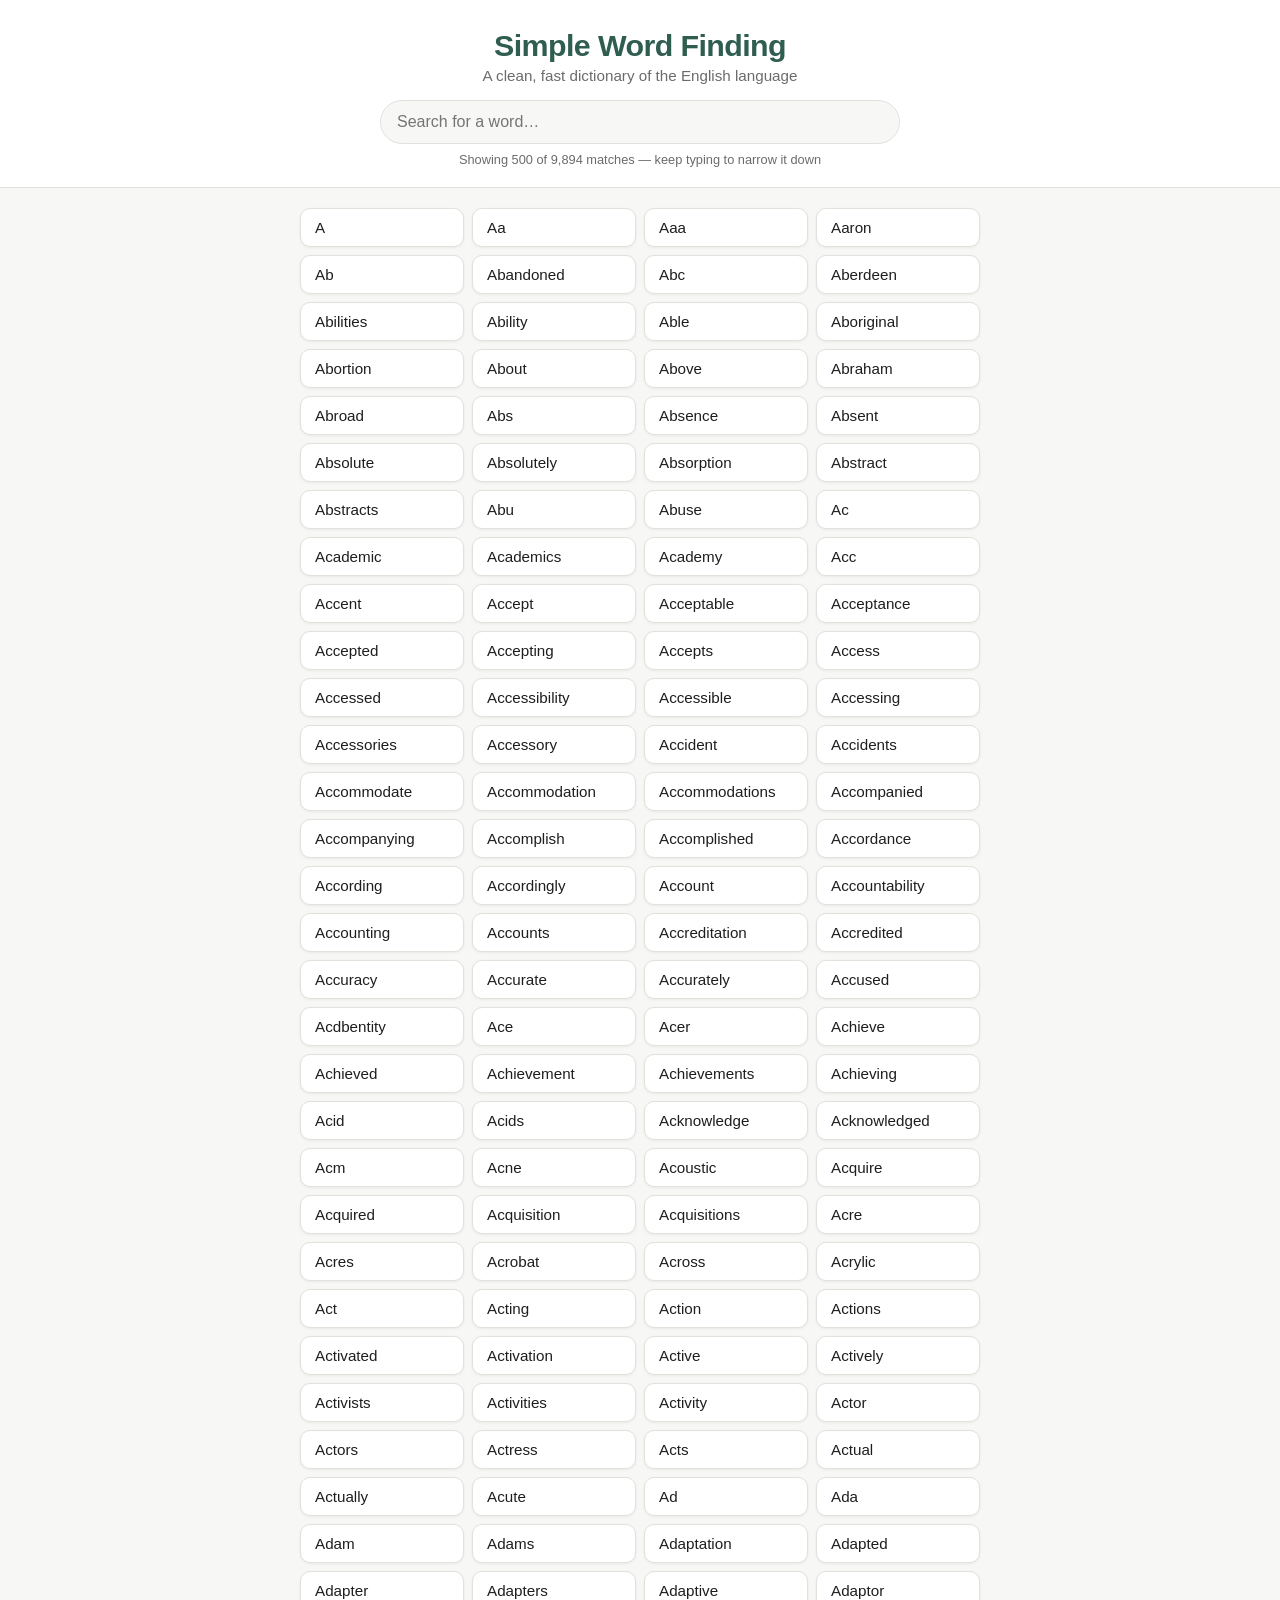
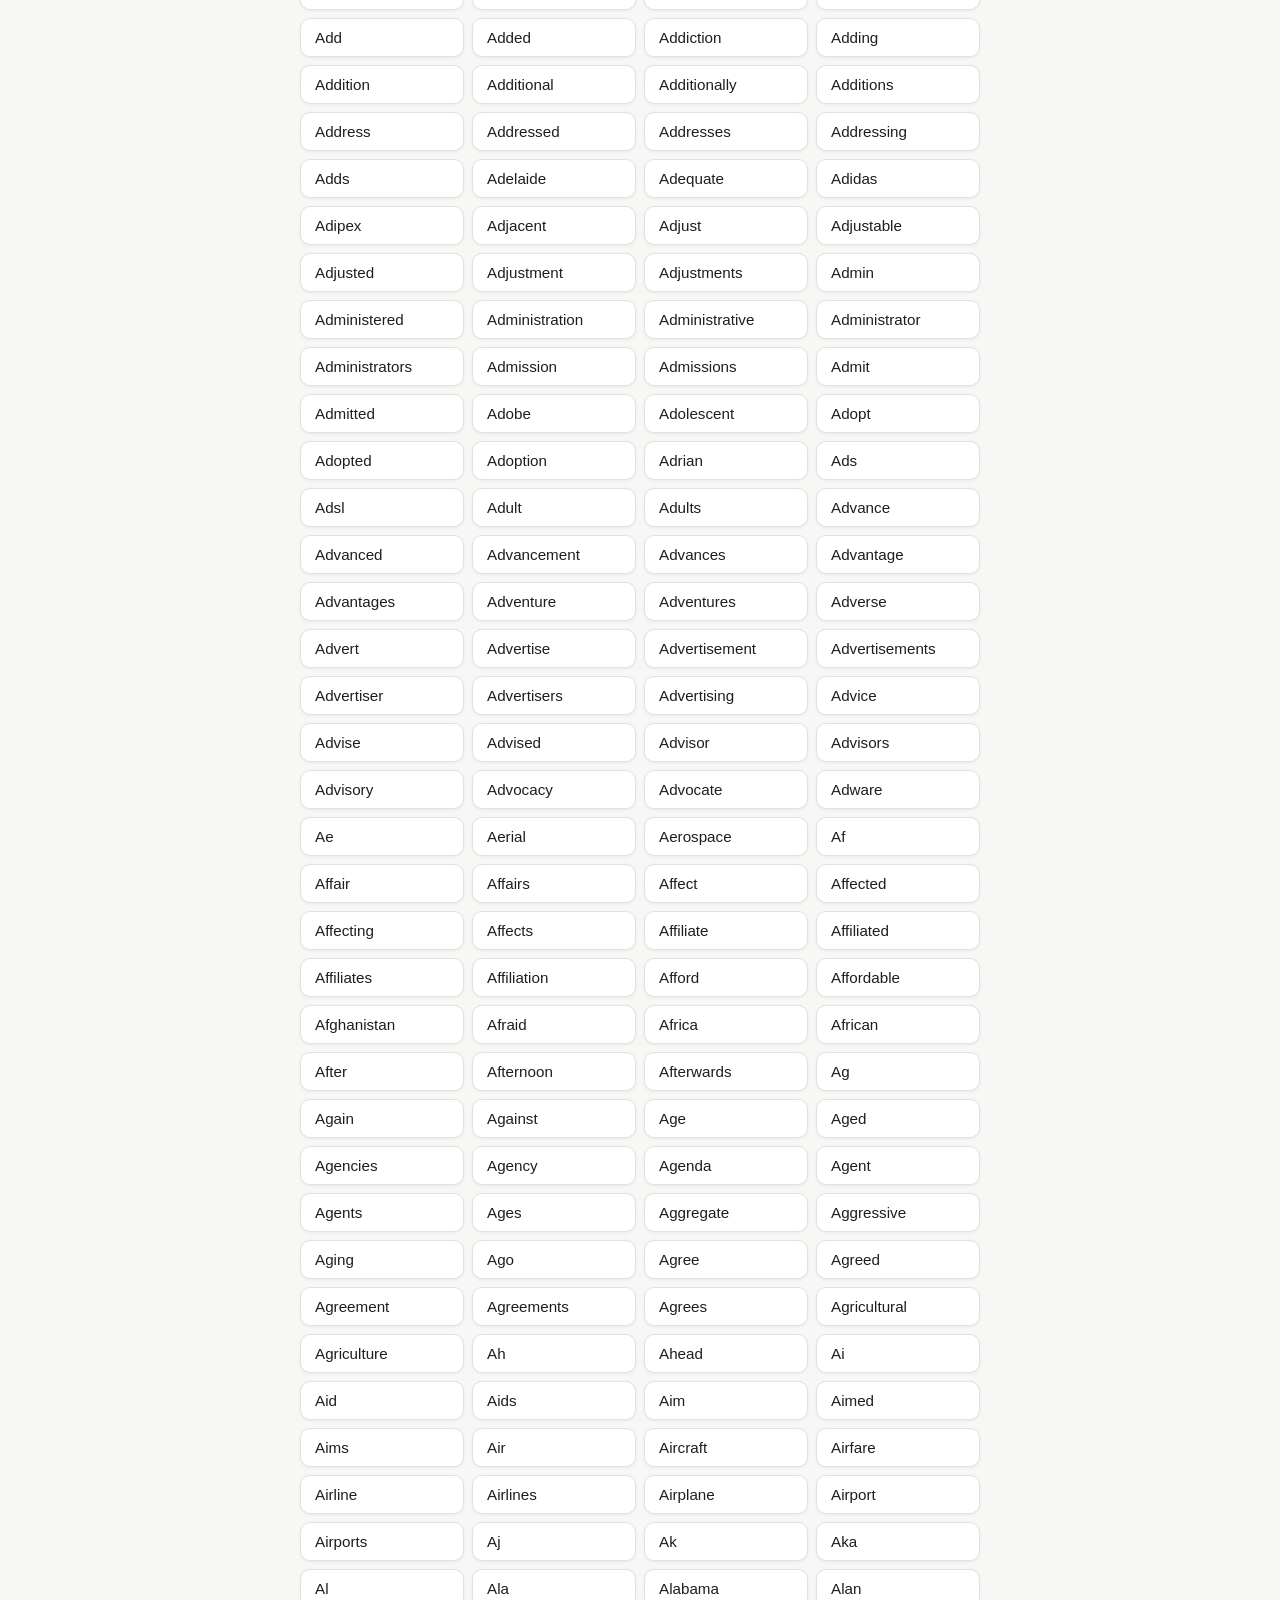
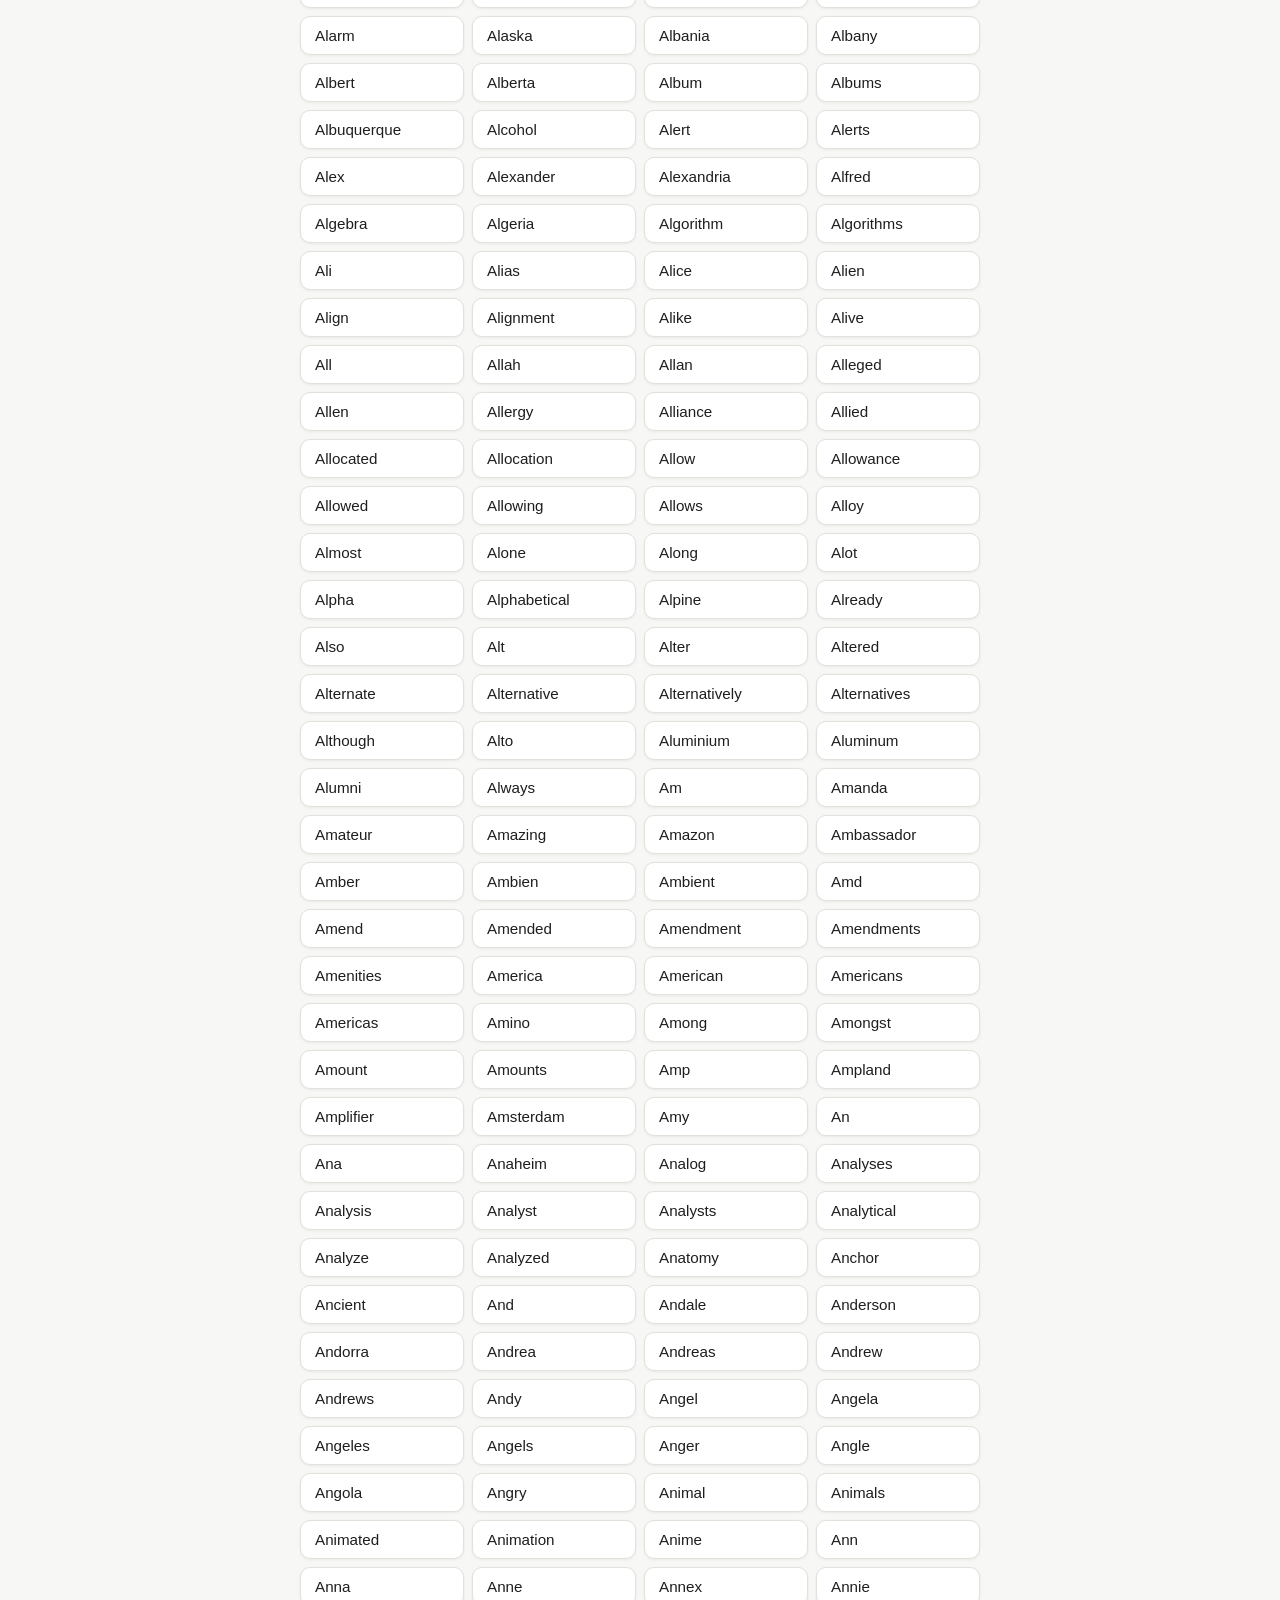
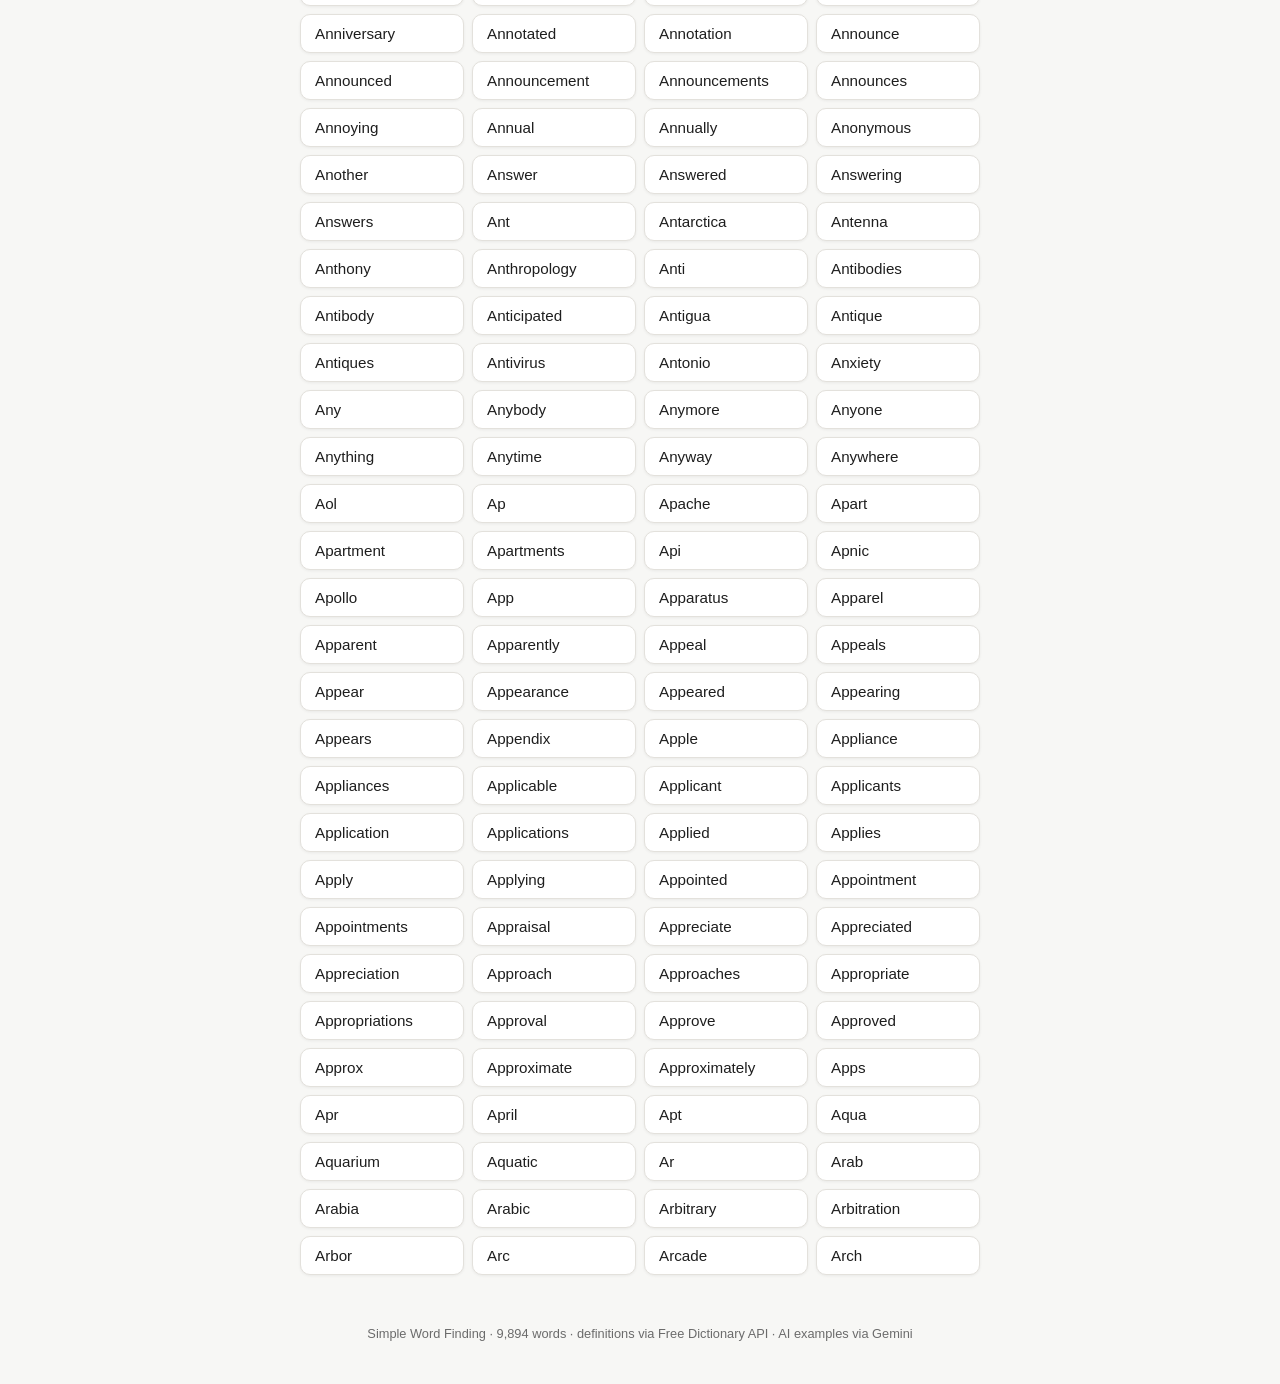
==== index.html @ 4e405c08 "Add files via upload" ====
<!DOCTYPE html>
<html lang="en">
<head>
<meta charset="UTF-8">
<meta name="viewport" content="width=device-width, initial-scale=1.0">
<title>Simple Word Finding</title>
<link rel="stylesheet" href="styles.css">
</head>
<body>
  <header class="topbar">
    <h1>Simple Word Finding</h1>
    <p class="tagline">A clean, fast dictionary of the English language</p>
    <div class="search-wrap">
      <input type="text" id="searchInput" placeholder="Search for a word…" autocomplete="off" spellcheck="false">
      <span id="resultCount" class="result-count"></span>
    </div>
  </header>

  <main>
    <ul id="wordList" class="word-list"></ul>
    <p id="emptyState" class="empty-state" hidden>No words match "<span id="emptyQuery"></span>".</p>
  </main>

  <footer class="footer">
    <p>Simple Word Finding &middot; <span id="wordTotal"></span> words &middot; definitions via Free Dictionary API &middot; AI examples via Gemini</p>
  </footer>

<script src="dictionary-data.js"></script>
<script src="script.js"></script>
</body>
</html>
---- styles.css ----
:root {
  --bg: #f7f7f5;
  --card: #ffffff;
  --ink: #1e1e1e;
  --muted: #6b6b6b;
  --accent: #2f5d50;
  --accent-light: #e7f0ec;
  --border: #e3e1dc;
  --shadow: 0 1px 3px rgba(0,0,0,0.06);
  --radius: 10px;
}

* { box-sizing: border-box; }

body {
  margin: 0;
  font-family: -apple-system, BlinkMacSystemFont, "Segoe UI", Roboto, Helvetica, Arial, sans-serif;
  background: var(--bg);
  color: var(--ink);
  min-height: 100vh;
  display: flex;
  flex-direction: column;
}

/* ---------- Topbar ---------- */
.topbar {
  background: var(--card);
  border-bottom: 1px solid var(--border);
  padding: 28px 20px 20px;
  text-align: center;
  position: sticky;
  top: 0;
  z-index: 10;
}

.topbar h1 {
  margin: 0 0 4px;
  font-size: 1.9rem;
  letter-spacing: -0.02em;
  color: var(--accent);
}

.tagline {
  margin: 0 0 16px;
  color: var(--muted);
  font-size: 0.95rem;
}

.search-wrap {
  max-width: 520px;
  margin: 0 auto;
  position: relative;
}

#searchInput {
  width: 100%;
  padding: 12px 16px;
  font-size: 1rem;
  border: 1px solid var(--border);
  border-radius: 999px;
  outline: none;
  transition: border-color 0.15s, box-shadow 0.15s;
  background: var(--bg);
}

#searchInput:focus {
  border-color: var(--accent);
  box-shadow: 0 0 0 3px var(--accent-light);
  background: var(--card);
}

.result-count {
  display: block;
  margin-top: 8px;
  font-size: 0.8rem;
  color: var(--muted);
}

/* ---------- Word list ---------- */
main {
  flex: 1;
  max-width: 720px;
  width: 100%;
  margin: 0 auto;
  padding: 20px;
}

.word-list {
  list-style: none;
  margin: 0;
  padding: 0;
  display: grid;
  grid-template-columns: repeat(auto-fill, minmax(140px, 1fr));
  gap: 8px;
}

.word-list li {
  background: var(--card);
  border: 1px solid var(--border);
  border-radius: var(--radius);
  box-shadow: var(--shadow);
}

.word-list a {
  display: block;
  padding: 10px 14px;
  color: var(--ink);
  text-decoration: none;
  font-size: 0.95rem;
  text-transform: capitalize;
  white-space: nowrap;
  overflow: hidden;
  text-overflow: ellipsis;
}

.word-list a:hover,
.word-list a:focus {
  background: var(--accent-light);
  color: var(--accent);
}

.empty-state {
  text-align: center;
  color: var(--muted);
  padding: 40px 0;
}

.footer {
  text-align: center;
  color: var(--muted);
  font-size: 0.8rem;
  padding: 18px 12px 30px;
}

/* ---------- Word page ---------- */
.word-topbar {
  text-align: left;
  padding: 16px 20px;
}

.back-link {
  color: var(--accent);
  text-decoration: none;
  font-weight: 600;
  font-size: 0.95rem;
}

.back-link:hover { text-decoration: underline; }

.back-link-bottom {
  display: inline-block;
  margin-top: 24px;
}

.word-main {
  max-width: 680px;
  margin: 0 auto;
  padding: 20px;
  width: 100%;
  flex: 1;
}

.loading-state {
  text-align: center;
  padding: 60px 0;
  color: var(--muted);
}

.spinner {
  width: 34px;
  height: 34px;
  border: 3px solid var(--border);
  border-top-color: var(--accent);
  border-radius: 50%;
  margin: 0 auto 16px;
  animation: spin 0.8s linear infinite;
}

@keyframes spin { to { transform: rotate(360deg); } }

.word-card {
  background: var(--card);
  border: 1px solid var(--border);
  border-radius: var(--radius);
  box-shadow: var(--shadow);
  padding: 28px 26px;
}

.word-title {
  margin: 0 0 4px;
  font-size: 2.1rem;
  text-transform: capitalize;
  color: var(--ink);
}

.phonetic {
  color: var(--muted);
  font-size: 1rem;
  margin-bottom: 18px;
}

.variants-box {
  background: var(--accent-light);
  border-radius: var(--radius);
  padding: 12px 16px;
  margin-bottom: 20px;
}

.variants-box h3 {
  margin: 0 0 6px;
  font-size: 0.85rem;
  text-transform: uppercase;
  letter-spacing: 0.04em;
  color: var(--accent);
}

.variants-list {
  display: flex;
  flex-wrap: wrap;
  gap: 8px;
  font-size: 0.9rem;
}

.variant-chip {
  background: var(--card);
  border: 1px solid var(--border);
  border-radius: 999px;
  padding: 4px 12px;
}

.variant-chip b { color: var(--accent); }

.meaning-block {
  margin-bottom: 22px;
  padding-bottom: 18px;
  border-bottom: 1px solid var(--border);
}

.meaning-block:last-child {
  border-bottom: none;
}

.pos-tag {
  display: inline-block;
  background: var(--accent);
  color: #fff;
  font-size: 0.75rem;
  padding: 3px 10px;
  border-radius: 999px;
  text-transform: uppercase;
  letter-spacing: 0.04em;
  margin-bottom: 10px;
}

.definition-item {
  margin: 0 0 10px;
  padding-left: 0;
}

.definition-item .def-text {
  margin: 0 0 4px;
  line-height: 1.5;
}

.definition-item .example {
  margin: 0 0 2px;
  color: var(--muted);
  font-style: italic;
  font-size: 0.92rem;
}

.synonyms {
  font-size: 0.85rem;
  color: var(--muted);
  margin-top: 6px;
}

.ai-section {
  margin-top: 10px;
  padding-top: 20px;
  border-top: 1px dashed var(--border);
}

.ai-section h3 {
  margin: 0 0 10px;
  font-size: 1rem;
  color: var(--accent);
}

.ai-btn {
  background: var(--accent);
  color: #fff;
  border: none;
  padding: 10px 18px;
  border-radius: 999px;
  font-size: 0.9rem;
  cursor: pointer;
  transition: opacity 0.15s;
}

.ai-btn:hover { opacity: 0.88; }
.ai-btn:disabled { opacity: 0.6; cursor: wait; }

.ai-example-text {
  background: var(--accent-light);
  border-radius: var(--radius);
  padding: 14px 16px;
  font-style: italic;
  line-height: 1.5;
}

.not-found-state {
  text-align: center;
  padding: 60px 20px;
  color: var(--muted);
}

/* ---------- Mobile ---------- */
@media (max-width: 480px) {
  .topbar h1 { font-size: 1.5rem; }
  .word-list { grid-template-columns: repeat(auto-fill, minmax(110px, 1fr)); }
  .word-card { padding: 20px 16px; }
  .word-title { font-size: 1.7rem; }
}
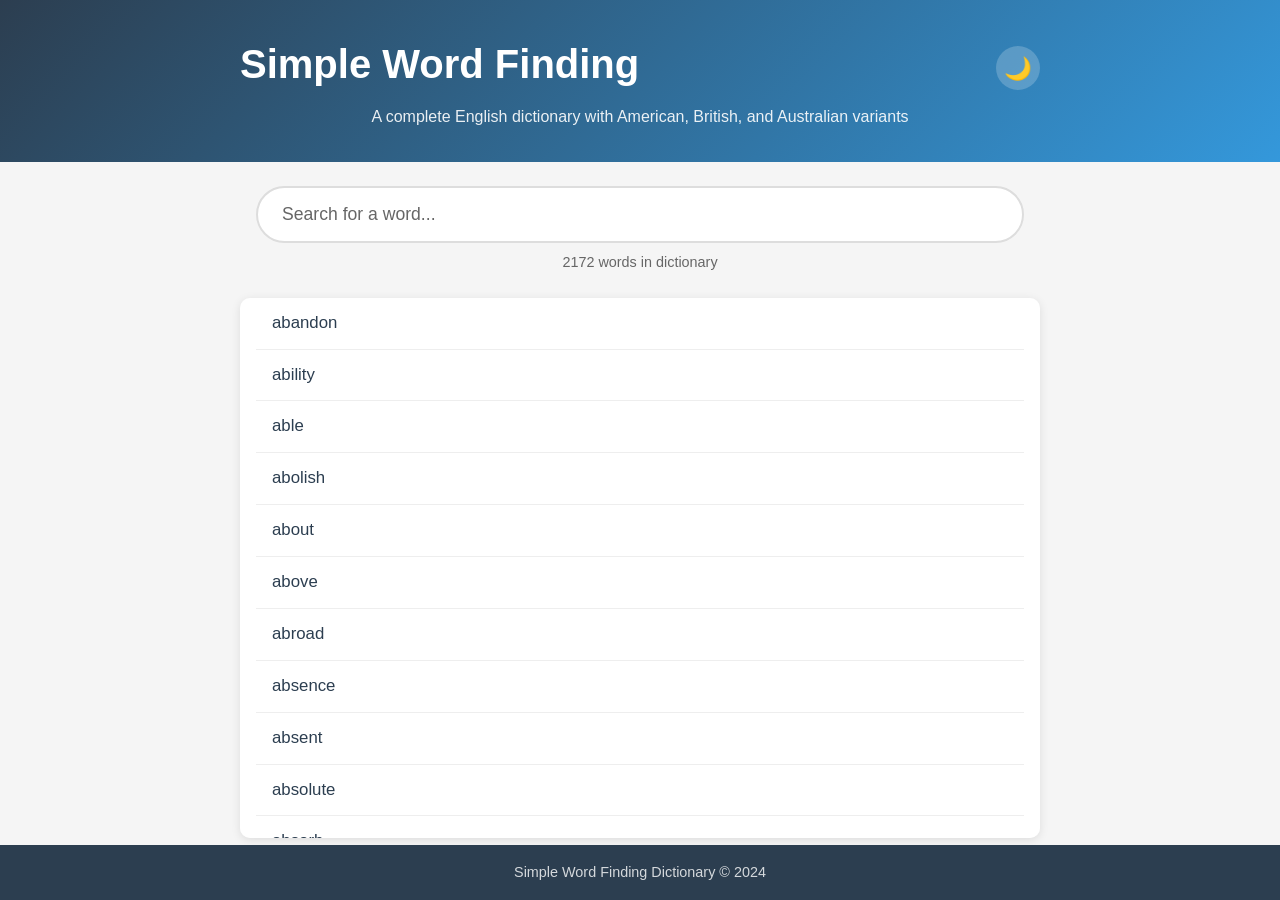
==== commit ab33f2f2: "Add files via upload" ====
--- a/index.html
+++ b/index.html
@@ -1,31 +1,105 @@
 <!DOCTYPE html>
 <html lang="en">
 <head>
-<meta charset="UTF-8">
-<meta name="viewport" content="width=device-width, initial-scale=1.0">
-<title>Simple Word Finding</title>
-<link rel="stylesheet" href="styles.css">
+    <meta charset="UTF-8">
+    <meta name="viewport" content="width=device-width, initial-scale=1.0">
+    <title>Simple Word Finding</title>
+    <link rel="stylesheet" href="styles.css">
 </head>
 <body>
-  <header class="topbar">
-    <h1>Simple Word Finding</h1>
-    <p class="tagline">A clean, fast dictionary of the English language</p>
-    <div class="search-wrap">
-      <input type="text" id="searchInput" placeholder="Search for a word…" autocomplete="off" spellcheck="false">
-      <span id="resultCount" class="result-count"></span>
+    <!-- Homepage -->
+    <div id="homepage" class="page active">
+        <header>
+            <div class="header-top">
+                <h1>Simple Word Finding</h1>
+                <button id="themeToggle" class="theme-toggle" aria-label="Toggle dark/light mode">
+                    <span class="theme-icon">🌙</span>
+                </button>
+            </div>
+            <p class="subtitle">A complete English dictionary with American, British, and Australian variants</p>
+        </header>
+
+        <div class="search-container">
+            <input 
+                type="text" 
+                id="searchInput" 
+                placeholder="Search for a word..." 
+                autocomplete="off"
+                aria-label="Search for a word"
+            >
+            <div id="searchInfo" class="search-info"></div>
+        </div>
+
+        <div id="wordList" class="word-list">
+            <!-- Words will be populated here by JavaScript -->
+        </div>
+
+        <div id="loading" class="loading">
+            <div class="spinner"></div>
+            <p>Loading dictionary...</p>
+        </div>
+
+        <div id="noResults" class="no-results" style="display: none;">
+            <p>No words found matching your search.</p>
+        </div>
     </div>
-  </header>
 
-  <main>
-    <ul id="wordList" class="word-list"></ul>
-    <p id="emptyState" class="empty-state" hidden>No words match "<span id="emptyQuery"></span>".</p>
-  </main>
+    <!-- Word Page -->
+    <div id="wordPage" class="page">
+        <div class="word-detail">
+            <a href="#" id="backLink" class="back-link" onclick="showHomepage(event)">← Back to Simple Word Finding</a>
+            
+            <h2 id="wordTitle" class="word-title"></h2>
+            
+            <div id="partOfSpeech" class="part-of-speech"></div>
+            
+            <div class="definition-container">
+                <h3>Definition</h3>
+                <p id="wordDefinition" class="definition"></p>
+            </div>
 
-  <footer class="footer">
-    <p>Simple Word Finding &middot; <span id="wordTotal"></span> words &middot; definitions via Free Dictionary API &middot; AI examples via Gemini</p>
-  </footer>
+            <div id="pronunciationSection" class="pronunciation-section" style="display: none;">
+                <h3>Pronunciation</h3>
+                <p id="wordPronunciation" class="pronunciation"></p>
+            </div>
 
-<script src="dictionary-data.js"></script>
-<script src="script.js"></script>
+            <div id="verbFormsSection" class="verb-forms-section" style="display: none;">
+                <h3>Verb Forms</h3>
+                <div id="verbFormsList" class="verb-forms-list"></div>
+            </div>
+
+            <div id="exampleSection" class="example-section" style="display: none;">
+                <h3>Example Sentence</h3>
+                <p id="wordExample" class="example"></p>
+            </div>
+
+            <div id="aiExampleSection" class="ai-example-section" style="display: none;">
+                <h3>AI Generated Example</h3>
+                <div id="aiExampleLoading" class="ai-loading" style="display: none;">
+                    <div class="spinner small"></div>
+                    <span>Generating example...</span>
+                </div>
+                <p id="aiExampleText" class="ai-example"></p>
+                <button id="regenerateBtn" class="regenerate-btn" style="display: none;">
+                    🔄 Generate New Example
+                </button>
+            </div>
+
+            <div id="variantsSection" class="variants-section" style="display: none;">
+                <h3>Regional Variants</h3>
+                <div id="variantsList" class="variants-list"></div>
+            </div>
+
+            <div class="back-button-container">
+                <button onclick="showHomepage()" class="back-button">← Back to Simple Word Finding</button>
+            </div>
+        </div>
+    </div>
+
+    <footer>
+        <p>Simple Word Finding Dictionary &copy; 2024</p>
+    </footer>
+
+    <script src="script.js"></script>
 </body>
-</html>
+</html>
--- a/styles.css
+++ b/styles.css
@@ -1,324 +1,622 @@
 :root {
-  --bg: #f7f7f5;
-  --card: #ffffff;
-  --ink: #1e1e1e;
-  --muted: #6b6b6b;
-  --accent: #2f5d50;
-  --accent-light: #e7f0ec;
-  --border: #e3e1dc;
-  --shadow: 0 1px 3px rgba(0,0,0,0.06);
-  --radius: 10px;
-}
-
-* { box-sizing: border-box; }
+    --bg-primary: #f5f5f5;
+    --bg-secondary: white;
+    --bg-tertiary: #f8f9fa;
+    --text-primary: #333;
+    --text-secondary: #555;
+    --text-muted: #666;
+    --text-dark: #2c3e50;
+    --border-color: #ddd;
+    --border-light: #eee;
+    --accent-color: #3498db;
+    --accent-dark: #2980b9;
+    --shadow-sm: 0 2px 10px rgba(0, 0, 0, 0.1);
+    --shadow-md: 0 4px 15px rgba(52, 152, 219, 0.4);
+    --highlight-color: #fff3cd;
+    --spinner-track: #f3f3f3;
+    --header-gradient: linear-gradient(135deg, #2c3e50, #3498db);
+    --footer-bg: #2c3e50;
+    --scrollbar-track: #f1f1f1;
+    --scrollbar-thumb: #c1c1c1;
+    --scrollbar-hover: #a8a8a8;
+}
+
+[data-theme="dark"] {
+    --bg-primary: #1a1a2e;
+    --bg-secondary: #16213e;
+    --bg-tertiary: #0f3460;
+    --text-primary: #eaeaea;
+    --text-secondary: #b0b0b0;
+    --text-muted: #a0a0a0;
+    --text-dark: #eaeaea;
+    --border-color: #2a2a4a;
+    --border-light: #2a2a4a;
+    --accent-color: #4da8da;
+    --accent-dark: #3d8bb2;
+    --shadow-sm: 0 2px 10px rgba(0, 0, 0, 0.3);
+    --shadow-md: 0 4px 15px rgba(77, 168, 218, 0.3);
+    --highlight-color: #3d3d00;
+    --spinner-track: #2a2a4a;
+    --header-gradient: linear-gradient(135deg, #0f3460, #1a1a2e);
+    --footer-bg: #0f3460;
+    --scrollbar-track: #1a1a2e;
+    --scrollbar-thumb: #2a2a4a;
+    --scrollbar-hover: #3a3a5a;
+}
+
+* {
+    margin: 0;
+    padding: 0;
+    box-sizing: border-box;
+}
 
 body {
-  margin: 0;
-  font-family: -apple-system, BlinkMacSystemFont, "Segoe UI", Roboto, Helvetica, Arial, sans-serif;
-  background: var(--bg);
-  color: var(--ink);
-  min-height: 100vh;
-  display: flex;
-  flex-direction: column;
-}
-
-/* ---------- Topbar ---------- */
-.topbar {
-  background: var(--card);
-  border-bottom: 1px solid var(--border);
-  padding: 28px 20px 20px;
-  text-align: center;
-  position: sticky;
-  top: 0;
-  z-index: 10;
-}
-
-.topbar h1 {
-  margin: 0 0 4px;
-  font-size: 1.9rem;
-  letter-spacing: -0.02em;
-  color: var(--accent);
-}
-
-.tagline {
-  margin: 0 0 16px;
-  color: var(--muted);
-  font-size: 0.95rem;
-}
-
-.search-wrap {
-  max-width: 520px;
-  margin: 0 auto;
-  position: relative;
+    font-family: -apple-system, BlinkMacSystemFont, 'Segoe UI', Roboto, Oxygen, Ubuntu, Cantarell, sans-serif;
+    background-color: var(--bg-primary);
+    color: var(--text-primary);
+    line-height: 1.6;
+    min-height: 100vh;
+    display: flex;
+    flex-direction: column;
+    transition: background-color 0.3s, color 0.3s;
+}
+
+/* Header */
+header {
+    background: var(--header-gradient);
+    color: white;
+    padding: 2rem 1rem;
+    text-align: center;
+}
+
+.header-top {
+    display: flex;
+    justify-content: space-between;
+    align-items: center;
+    max-width: 800px;
+    margin: 0 auto;
+}
+
+header h1 {
+    font-size: 2.5rem;
+    font-weight: 700;
+    margin-bottom: 0.5rem;
+}
+
+header .subtitle {
+    font-size: 1rem;
+    opacity: 0.9;
+}
+
+/* Theme Toggle */
+.theme-toggle {
+    background: rgba(255, 255, 255, 0.2);
+    border: none;
+    border-radius: 50%;
+    width: 44px;
+    height: 44px;
+    cursor: pointer;
+    display: flex;
+    align-items: center;
+    justify-content: center;
+    transition: background-color 0.3s, transform 0.2s;
+}
+
+.theme-toggle:hover {
+    background: rgba(255, 255, 255, 0.3);
+    transform: scale(1.1);
+}
+
+.theme-icon {
+    font-size: 1.4rem;
+}
+
+/* Pages */
+.page {
+    display: none;
+    flex: 1;
+}
+
+.page.active {
+    display: block;
+}
+
+/* Search Container */
+.search-container {
+    max-width: 800px;
+    margin: 1.5rem auto;
+    padding: 0 1rem;
 }
 
 #searchInput {
-  width: 100%;
-  padding: 12px 16px;
-  font-size: 1rem;
-  border: 1px solid var(--border);
-  border-radius: 999px;
-  outline: none;
-  transition: border-color 0.15s, box-shadow 0.15s;
-  background: var(--bg);
+    width: 100%;
+    padding: 1rem 1.5rem;
+    font-size: 1.1rem;
+    border: 2px solid var(--border-color);
+    border-radius: 50px;
+    outline: none;
+    transition: border-color 0.3s, box-shadow 0.3s;
+    background: var(--bg-secondary);
+    color: var(--text-primary);
 }
 
 #searchInput:focus {
-  border-color: var(--accent);
-  box-shadow: 0 0 0 3px var(--accent-light);
-  background: var(--card);
-}
-
-.result-count {
-  display: block;
-  margin-top: 8px;
-  font-size: 0.8rem;
-  color: var(--muted);
-}
-
-/* ---------- Word list ---------- */
-main {
-  flex: 1;
-  max-width: 720px;
-  width: 100%;
-  margin: 0 auto;
-  padding: 20px;
-}
-
+    border-color: var(--accent-color);
+    box-shadow: 0 0 0 3px rgba(52, 152, 219, 0.2);
+}
+
+#searchInput::placeholder {
+    color: var(--text-muted);
+}
+
+.search-info {
+    text-align: center;
+    margin-top: 0.5rem;
+    color: var(--text-muted);
+    font-size: 0.9rem;
+}
+
+/* Word List */
 .word-list {
-  list-style: none;
-  margin: 0;
-  padding: 0;
-  display: grid;
-  grid-template-columns: repeat(auto-fill, minmax(140px, 1fr));
-  gap: 8px;
-}
-
-.word-list li {
-  background: var(--card);
-  border: 1px solid var(--border);
-  border-radius: var(--radius);
-  box-shadow: var(--shadow);
-}
-
-.word-list a {
-  display: block;
-  padding: 10px 14px;
-  color: var(--ink);
-  text-decoration: none;
-  font-size: 0.95rem;
-  text-transform: capitalize;
-  white-space: nowrap;
-  overflow: hidden;
-  text-overflow: ellipsis;
-}
-
-.word-list a:hover,
-.word-list a:focus {
-  background: var(--accent-light);
-  color: var(--accent);
-}
-
-.empty-state {
-  text-align: center;
-  color: var(--muted);
-  padding: 40px 0;
-}
-
-.footer {
-  text-align: center;
-  color: var(--muted);
-  font-size: 0.8rem;
-  padding: 18px 12px 30px;
-}
-
-/* ---------- Word page ---------- */
-.word-topbar {
-  text-align: left;
-  padding: 16px 20px;
+    max-width: 800px;
+    margin: 0 auto;
+    padding: 0 1rem 2rem;
+    background: var(--bg-secondary);
+    border-radius: 10px;
+    box-shadow: var(--shadow-sm);
+    max-height: 60vh;
+    overflow-y: auto;
+    scroll-behavior: smooth;
+}
+
+.word-item {
+    padding: 0.75rem 1rem;
+    border-bottom: 1px solid var(--border-light);
+    cursor: pointer;
+    transition: background-color 0.2s;
+}
+
+.word-item:last-child {
+    border-bottom: none;
+}
+
+.word-item:hover {
+    background-color: var(--bg-tertiary);
+}
+
+.word-item a {
+    text-decoration: none;
+    color: var(--text-dark);
+    font-size: 1.05rem;
+    display: block;
+}
+
+.word-item a:hover {
+    color: var(--accent-color);
+}
+
+/* Loading */
+.loading {
+    text-align: center;
+    padding: 3rem;
+}
+
+.spinner {
+    width: 40px;
+    height: 40px;
+    border: 4px solid var(--spinner-track);
+    border-top: 4px solid var(--accent-color);
+    border-radius: 50%;
+    animation: spin 1s linear infinite;
+    margin: 0 auto 1rem;
+}
+
+.spinner.small {
+    width: 20px;
+    height: 20px;
+    border-width: 2px;
+    margin: 0;
+}
+
+@keyframes spin {
+    0% { transform: rotate(0deg); }
+    100% { transform: rotate(360deg); }
+}
+
+/* No Results */
+.no-results {
+    text-align: center;
+    padding: 3rem;
+    color: var(--text-muted);
+    max-width: 800px;
+    margin: 0 auto;
+}
+
+/* Word Page */
+.word-detail {
+    max-width: 700px;
+    margin: 0 auto;
+    padding: 2rem 1rem;
 }
 
 .back-link {
-  color: var(--accent);
-  text-decoration: none;
-  font-weight: 600;
-  font-size: 0.95rem;
-}
-
-.back-link:hover { text-decoration: underline; }
-
-.back-link-bottom {
-  display: inline-block;
-  margin-top: 24px;
-}
-
-.word-main {
-  max-width: 680px;
-  margin: 0 auto;
-  padding: 20px;
-  width: 100%;
-  flex: 1;
-}
-
-.loading-state {
-  text-align: center;
-  padding: 60px 0;
-  color: var(--muted);
-}
-
-.spinner {
-  width: 34px;
-  height: 34px;
-  border: 3px solid var(--border);
-  border-top-color: var(--accent);
-  border-radius: 50%;
-  margin: 0 auto 16px;
-  animation: spin 0.8s linear infinite;
-}
-
-@keyframes spin { to { transform: rotate(360deg); } }
-
-.word-card {
-  background: var(--card);
-  border: 1px solid var(--border);
-  border-radius: var(--radius);
-  box-shadow: var(--shadow);
-  padding: 28px 26px;
+    display: inline-block;
+    color: var(--accent-color);
+    text-decoration: none;
+    font-size: 1rem;
+    margin-bottom: 1.5rem;
+    transition: color 0.2s;
+}
+
+.back-link:hover {
+    color: var(--accent-dark);
+    text-decoration: underline;
 }
 
 .word-title {
-  margin: 0 0 4px;
-  font-size: 2.1rem;
-  text-transform: capitalize;
-  color: var(--ink);
-}
-
-.phonetic {
-  color: var(--muted);
-  font-size: 1rem;
-  margin-bottom: 18px;
-}
-
-.variants-box {
-  background: var(--accent-light);
-  border-radius: var(--radius);
-  padding: 12px 16px;
-  margin-bottom: 20px;
-}
-
-.variants-box h3 {
-  margin: 0 0 6px;
-  font-size: 0.85rem;
-  text-transform: uppercase;
-  letter-spacing: 0.04em;
-  color: var(--accent);
+    font-size: 2.5rem;
+    color: var(--text-dark);
+    margin-bottom: 0.75rem;
+}
+
+.part-of-speech {
+    display: inline-block;
+    background: var(--accent-color);
+    color: white;
+    padding: 0.25rem 0.75rem;
+    border-radius: 20px;
+    font-size: 0.9rem;
+    margin-bottom: 1.5rem;
+    text-transform: capitalize;
+}
+
+.definition-container {
+    background: var(--bg-secondary);
+    padding: 1.5rem;
+    border-radius: 10px;
+    box-shadow: var(--shadow-sm);
+    margin-bottom: 1.5rem;
+}
+
+.definition-container h3 {
+    color: var(--text-dark);
+    margin-bottom: 0.75rem;
+    font-size: 1.1rem;
+}
+
+.definition {
+    font-size: 1.1rem;
+    color: var(--text-secondary);
+    line-height: 1.8;
+}
+
+/* Pronunciation Section */
+.pronunciation-section {
+    background: var(--bg-secondary);
+    padding: 1.5rem;
+    border-radius: 10px;
+    box-shadow: var(--shadow-sm);
+    margin-bottom: 1.5rem;
+}
+
+.pronunciation-section h3 {
+    color: var(--text-dark);
+    margin-bottom: 0.75rem;
+    font-size: 1.1rem;
+}
+
+.pronunciation {
+    font-size: 1.3rem;
+    color: var(--text-muted);
+    font-family: 'Lucida Sans Unicode', 'DejaVu Sans', sans-serif;
+    letter-spacing: 0.5px;
+}
+
+/* Verb Forms Section */
+.verb-forms-section {
+    background: var(--bg-secondary);
+    padding: 1.5rem;
+    border-radius: 10px;
+    box-shadow: var(--shadow-sm);
+    margin-bottom: 1.5rem;
+}
+
+.verb-forms-section h3 {
+    color: var(--text-dark);
+    margin-bottom: 1rem;
+    font-size: 1.1rem;
+}
+
+.verb-forms-list {
+    display: grid;
+    grid-template-columns: repeat(auto-fit, minmax(200px, 1fr));
+    gap: 0.75rem;
+}
+
+.verb-form-item {
+    display: flex;
+    align-items: center;
+    gap: 0.5rem;
+    padding: 0.5rem 0.75rem;
+    background: var(--bg-tertiary);
+    border-radius: 8px;
+}
+
+.verb-form-label {
+    font-weight: 600;
+    color: var(--text-muted);
+    font-size: 0.85rem;
+    text-transform: capitalize;
+    min-width: 100px;
+}
+
+.verb-form-value {
+    color: var(--text-dark);
+    font-size: 1rem;
+}
+
+/* Example Section */
+.example-section {
+    background: var(--bg-secondary);
+    padding: 1.5rem;
+    border-radius: 10px;
+    box-shadow: var(--shadow-sm);
+    margin-bottom: 1.5rem;
+}
+
+.example-section h3 {
+    color: var(--text-dark);
+    margin-bottom: 0.75rem;
+    font-size: 1.1rem;
+}
+
+.example {
+    font-size: 1.1rem;
+    color: var(--text-secondary);
+    line-height: 1.8;
+    font-style: italic;
+    padding-left: 1rem;
+    border-left: 3px solid var(--accent-color);
+}
+
+/* AI Example Section */
+.ai-example-section {
+    background: var(--bg-secondary);
+    padding: 1.5rem;
+    border-radius: 10px;
+    box-shadow: var(--shadow-sm);
+    margin-bottom: 1.5rem;
+    border: 1px dashed var(--accent-color);
+}
+
+.ai-example-section h3 {
+    color: var(--text-dark);
+    margin-bottom: 0.75rem;
+    font-size: 1.1rem;
+}
+
+.ai-loading {
+    display: flex;
+    align-items: center;
+    gap: 0.75rem;
+    color: var(--text-muted);
+    font-size: 0.95rem;
+}
+
+.ai-example {
+    font-size: 1.1rem;
+    color: var(--text-secondary);
+    line-height: 1.8;
+    font-style: italic;
+    padding-left: 1rem;
+    border-left: 3px solid var(--accent-color);
+}
+
+.regenerate-btn {
+    margin-top: 1rem;
+    background: var(--bg-tertiary);
+    color: var(--text-dark);
+    border: 1px solid var(--border-color);
+    padding: 0.5rem 1rem;
+    border-radius: 20px;
+    cursor: pointer;
+    font-size: 0.9rem;
+    transition: background-color 0.2s, transform 0.2s;
+}
+
+.regenerate-btn:hover {
+    background: var(--border-color);
+    transform: translateY(-1px);
+}
+
+/* Variants Section */
+.variants-section {
+    background: var(--bg-secondary);
+    padding: 1.5rem;
+    border-radius: 10px;
+    box-shadow: var(--shadow-sm);
+    margin-bottom: 1.5rem;
+}
+
+.variants-section h3 {
+    color: var(--text-dark);
+    margin-bottom: 1rem;
+    font-size: 1.1rem;
 }
 
 .variants-list {
-  display: flex;
-  flex-wrap: wrap;
-  gap: 8px;
-  font-size: 0.9rem;
-}
-
-.variant-chip {
-  background: var(--card);
-  border: 1px solid var(--border);
-  border-radius: 999px;
-  padding: 4px 12px;
-}
-
-.variant-chip b { color: var(--accent); }
-
-.meaning-block {
-  margin-bottom: 22px;
-  padding-bottom: 18px;
-  border-bottom: 1px solid var(--border);
-}
-
-.meaning-block:last-child {
-  border-bottom: none;
-}
-
-.pos-tag {
-  display: inline-block;
-  background: var(--accent);
-  color: #fff;
-  font-size: 0.75rem;
-  padding: 3px 10px;
-  border-radius: 999px;
-  text-transform: uppercase;
-  letter-spacing: 0.04em;
-  margin-bottom: 10px;
-}
-
-.definition-item {
-  margin: 0 0 10px;
-  padding-left: 0;
-}
-
-.definition-item .def-text {
-  margin: 0 0 4px;
-  line-height: 1.5;
-}
-
-.definition-item .example {
-  margin: 0 0 2px;
-  color: var(--muted);
-  font-style: italic;
-  font-size: 0.92rem;
-}
-
-.synonyms {
-  font-size: 0.85rem;
-  color: var(--muted);
-  margin-top: 6px;
-}
-
-.ai-section {
-  margin-top: 10px;
-  padding-top: 20px;
-  border-top: 1px dashed var(--border);
-}
-
-.ai-section h3 {
-  margin: 0 0 10px;
-  font-size: 1rem;
-  color: var(--accent);
-}
-
-.ai-btn {
-  background: var(--accent);
-  color: #fff;
-  border: none;
-  padding: 10px 18px;
-  border-radius: 999px;
-  font-size: 0.9rem;
-  cursor: pointer;
-  transition: opacity 0.15s;
-}
-
-.ai-btn:hover { opacity: 0.88; }
-.ai-btn:disabled { opacity: 0.6; cursor: wait; }
-
-.ai-example-text {
-  background: var(--accent-light);
-  border-radius: var(--radius);
-  padding: 14px 16px;
-  font-style: italic;
-  line-height: 1.5;
-}
-
-.not-found-state {
-  text-align: center;
-  padding: 60px 20px;
-  color: var(--muted);
-}
-
-/* ---------- Mobile ---------- */
+    display: flex;
+    flex-wrap: wrap;
+    gap: 0.75rem;
+}
+
+.variant-badge {
+    display: inline-flex;
+    align-items: center;
+    gap: 0.5rem;
+    background: var(--bg-tertiary);
+    padding: 0.5rem 1rem;
+    border-radius: 8px;
+    font-size: 0.95rem;
+}
+
+.variant-badge .region {
+    font-weight: 600;
+    color: var(--text-dark);
+}
+
+.variant-badge .word {
+    color: var(--accent-color);
+}
+
+.variant-badge .flag {
+    font-size: 1.1rem;
+}
+
+/* Back Button */
+.back-button-container {
+    margin-top: 2rem;
+    text-align: center;
+}
+
+.back-button {
+    background: var(--header-gradient);
+    color: white;
+    border: none;
+    padding: 0.75rem 1.5rem;
+    font-size: 1rem;
+    border-radius: 50px;
+    cursor: pointer;
+    transition: transform 0.2s, box-shadow 0.2s;
+}
+
+.back-button:hover {
+    transform: translateY(-2px);
+    box-shadow: var(--shadow-md);
+}
+
+/* Footer */
+footer {
+    background: var(--footer-bg);
+    color: white;
+    text-align: center;
+    padding: 1rem;
+    margin-top: auto;
+}
+
+footer p {
+    font-size: 0.9rem;
+    opacity: 0.8;
+}
+
+/* Responsive Design */
+@media (max-width: 768px) {
+    header h1 {
+        font-size: 1.8rem;
+    }
+
+    header .subtitle {
+        font-size: 0.9rem;
+    }
+
+    .header-top {
+        flex-direction: column;
+        gap: 0.5rem;
+    }
+
+    #searchInput {
+        font-size: 1rem;
+        padding: 0.875rem 1.25rem;
+    }
+
+    .word-list {
+        max-height: 50vh;
+    }
+
+    .word-title {
+        font-size: 2rem;
+    }
+
+    .word-detail {
+        padding: 1.5rem 1rem;
+    }
+}
+
 @media (max-width: 480px) {
-  .topbar h1 { font-size: 1.5rem; }
-  .word-list { grid-template-columns: repeat(auto-fill, minmax(110px, 1fr)); }
-  .word-card { padding: 20px 16px; }
-  .word-title { font-size: 1.7rem; }
-}
+    header {
+        padding: 1.5rem 1rem;
+    }
+
+    header h1 {
+        font-size: 1.5rem;
+    }
+
+    .search-container {
+        margin: 1rem auto;
+    }
+
+    #searchInput {
+        font-size: 0.95rem;
+    }
+
+    .word-title {
+        font-size: 1.75rem;
+    }
+
+    .variant-badge {
+        font-size: 0.85rem;
+        padding: 0.4rem 0.75rem;
+    }
+}
+
+/* Scrollbar Styling */
+.word-list::-webkit-scrollbar {
+    width: 8px;
+}
+
+.word-list::-webkit-scrollbar-track {
+    background: var(--scrollbar-track);
+    border-radius: 4px;
+}
+
+.word-list::-webkit-scrollbar-thumb {
+    background: var(--scrollbar-thumb);
+    border-radius: 4px;
+}
+
+.word-list::-webkit-scrollbar-thumb:hover {
+    background: var(--scrollbar-hover);
+}
+
+/* Highlight search matches */
+.highlight {
+    background-color: var(--highlight-color);
+    padding: 0 2px;
+    border-radius: 2px;
+}
+
+/* Responsive styles for verb forms */
+@media (max-width: 768px) {
+    .verb-forms-list {
+        grid-template-columns: 1fr;
+    }
+    
+    .pronunciation {
+        font-size: 1.1rem;
+    }
+}
+
+@media (max-width: 480px) {
+    .verb-forms-list {
+        grid-template-columns: 1fr;
+    }
+    
+    .verb-form-item {
+        flex-direction: column;
+        align-items: flex-start;
+    }
+    
+    .verb-form-label {
+        min-width: auto;
+    }
+}
